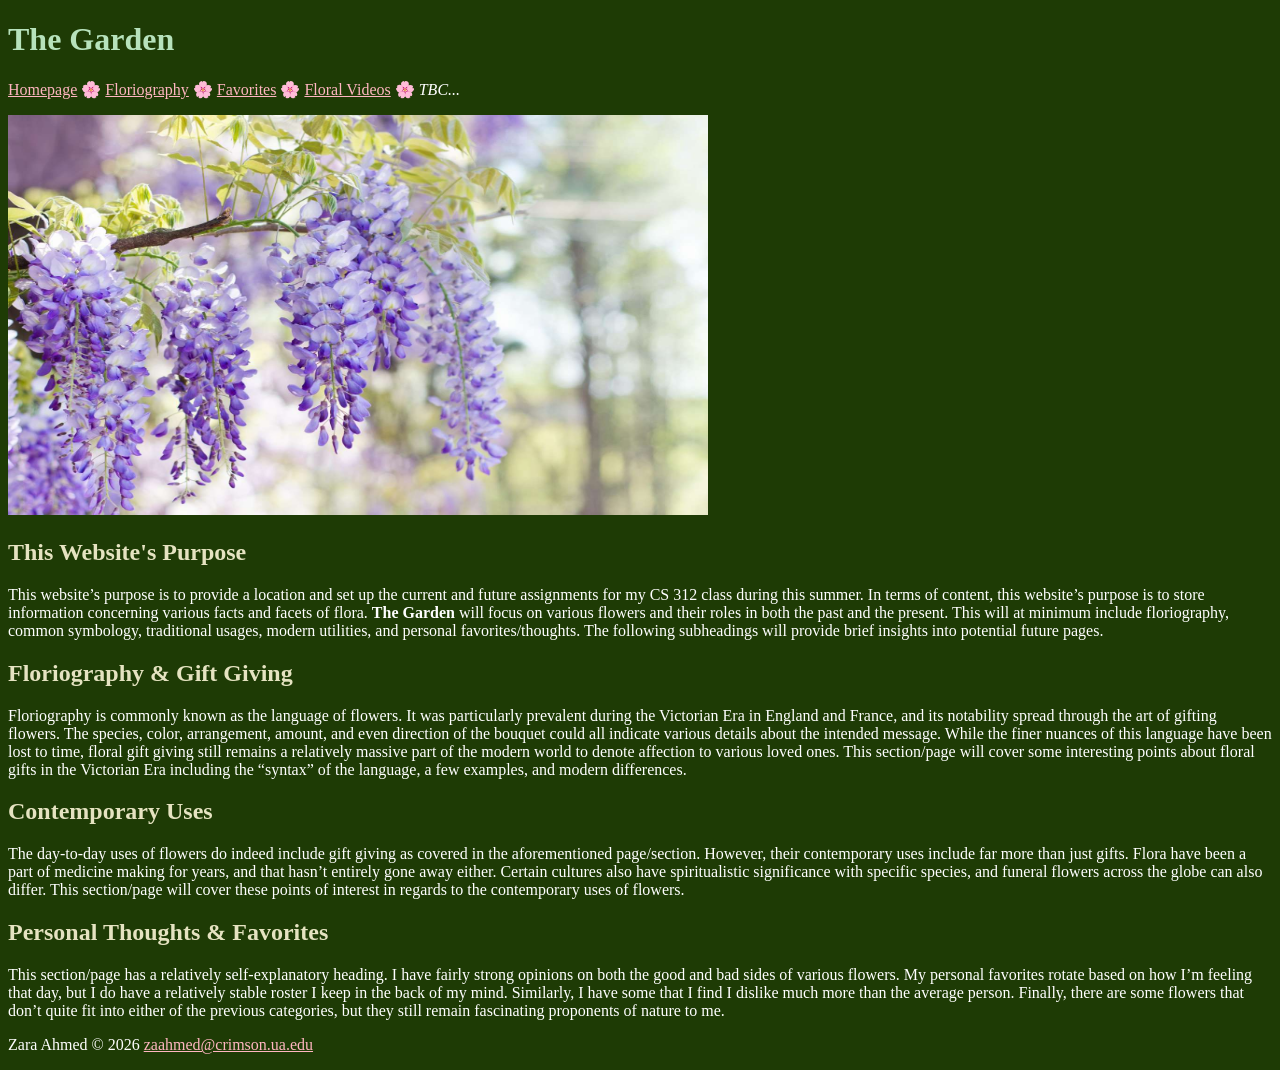
==== index.html @ f342caff "Module 6: CSS Updates" ====
<!DOCTYPE html>
<html lang="en">
<head>
    <meta charset="UTF-8">
    <title>The Garden</title>
    <link href="style.css" rel="stylesheet">
</head>

<body>
    <!-- Zara Ahmed 6/5/2026 Module 2 -->

    <header>
        <h1>The Garden</h1>
    </header> 

    <nav>
        <p>
            <a href="index.html">Homepage</a>
             &#127800; 
            <a href="floriography.html">Floriography</a>
             &#127800;  
            <a href="favorites.html">Favorites</a>
             &#127800; 
            <a href="videos.html">Floral Videos</a>
             &#127800; 
            <i >TBC...</i> 
        </p>
    </nav>

    <main>
        <img src="flower-img1.jpg" alt="Wisteria Flowers" height="400" width="700">
        <h2>This Website's Purpose</h2>
            <p>
                This website’s purpose is to provide a location and set up the current and future assignments for my CS 312 class during this summer. 
                In terms of content, this website’s purpose is to store information concerning various facts and facets of flora. 
                <strong>The Garden</strong> will focus on various flowers and their roles in both the past and the present. 
                This will at minimum include floriography, common symbology, traditional usages, modern utilities, and personal favorites/thoughts. 
                The following subheadings will provide brief insights into potential future pages.
            </p>
    <h2>Floriography & Gift Giving</h2>
            <p>
                Floriography is commonly known as the language of flowers. 
                It was particularly prevalent during the Victorian Era in England and France, and its notability spread through the art of gifting flowers. 
                The species, color, arrangement, amount, and even direction of the bouquet could all indicate various details about the intended message. 
                While the finer nuances of this language have been lost to time, floral gift giving still remains a relatively massive part of the modern world to denote affection to various loved ones. 
                This section/page will cover some interesting points about floral gifts in the Victorian Era including the “syntax” of the language, a few examples, and modern differences.
            </p>
        <h2>Contemporary Uses</h2>
            <p>
                The day-to-day uses of flowers do indeed include gift giving as covered in the aforementioned page/section. 
                However, their contemporary uses include far more than just gifts. 
                Flora have been a part of medicine making for years, and that hasn’t entirely gone away either. 
                Certain cultures also have spiritualistic significance with specific species, and funeral flowers across the globe can also differ. 
                This section/page will cover these points of interest in regards to the contemporary uses of flowers.
            </p>
        <h2>Personal Thoughts & Favorites</h2>
            <p>
                This section/page has a relatively self-explanatory heading. 
                I have fairly strong opinions on both the good and bad sides of various flowers. 
                My personal favorites rotate based on how I’m feeling that day, but I do have a relatively stable roster I keep in the back of my mind. 
                Similarly, I have some that I find I dislike much more than the average person. 
                Finally, there are some flowers that don’t quite fit into either of the previous categories, but they still remain fascinating proponents of nature to me. 

            </p>
    </main>

    <footer>
        <p>
            Zara Ahmed &#169; 2026 
            <a href="mailto:zaahmed@crimson.ua.edu">zaahmed@crimson.ua.edu</a>
        </p>
    </footer>

</body>
</html>
---- style.css ----
/*Zara Ahmed Module 6 Webspace Assignment 6/26/26*/
body{
    background-color:#1e3b05;
    color:aliceblue;
    font-family: Georgia,'Times New Roman', Times, serif;
}
h1{
    color:rgb(183, 226, 188);
}
h2{
    color:rgb(229, 227, 193);
}
p{
    color:white;
}
a{
    color:lightpink;
}
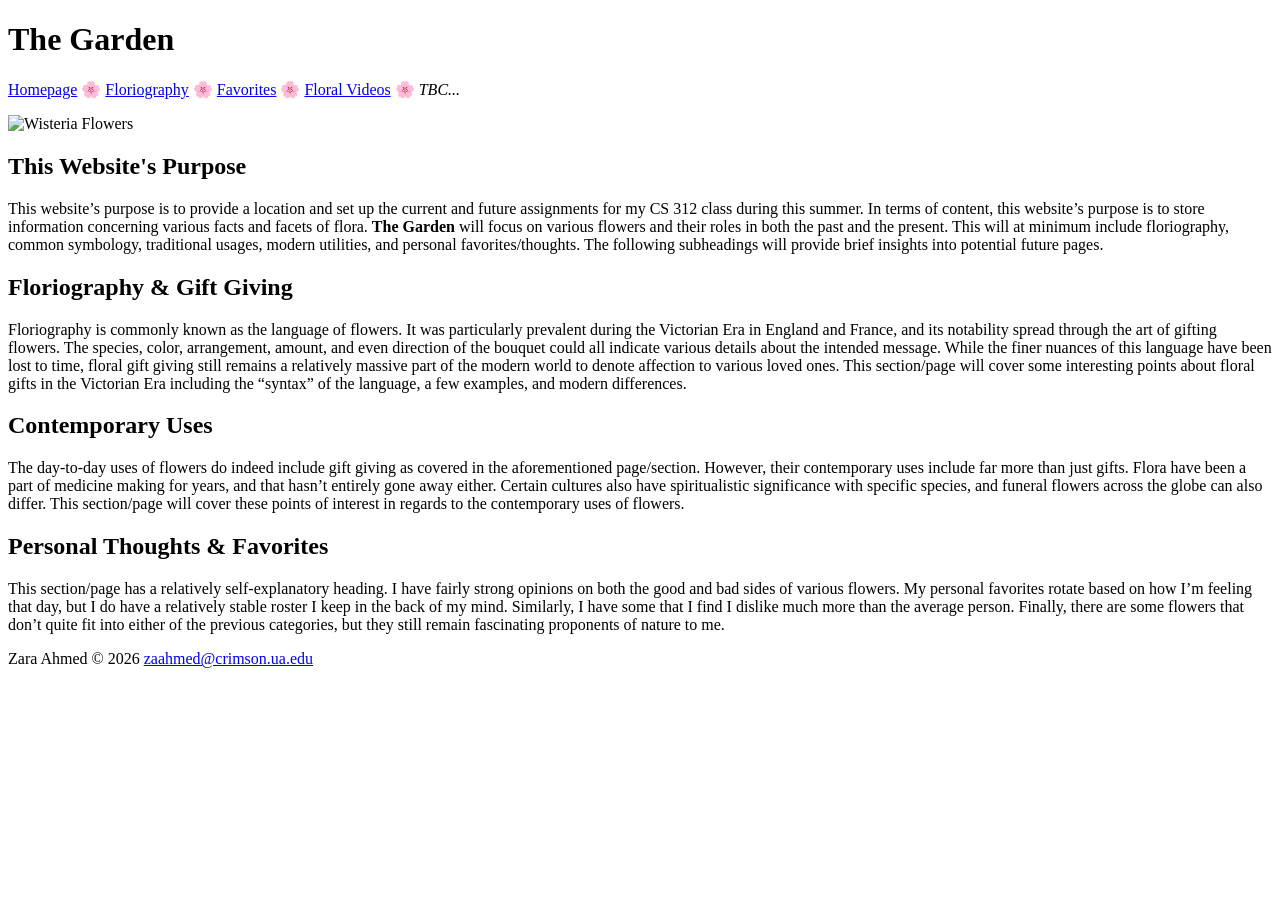
==== commit 3185747b: "Module 7: Box Model & Organization (HTML Files)" ====
--- a/index.html
+++ b/index.html
@@ -3,7 +3,7 @@
 <head>
     <meta charset="UTF-8">
     <title>The Garden</title>
-    <link href="style.css" rel="stylesheet">
+    <link href="styles/style.css" rel="stylesheet">
 </head>
 
 <body>
@@ -28,7 +28,7 @@
     </nav>
 
     <main>
-        <img src="flower-img1.jpg" alt="Wisteria Flowers" height="400" width="700">
+        <img src="images/flower-img1.jpg" alt="Wisteria Flowers" height="400" width="700">
         <h2>This Website's Purpose</h2>
             <p>
                 This website’s purpose is to provide a location and set up the current and future assignments for my CS 312 class during this summer. 
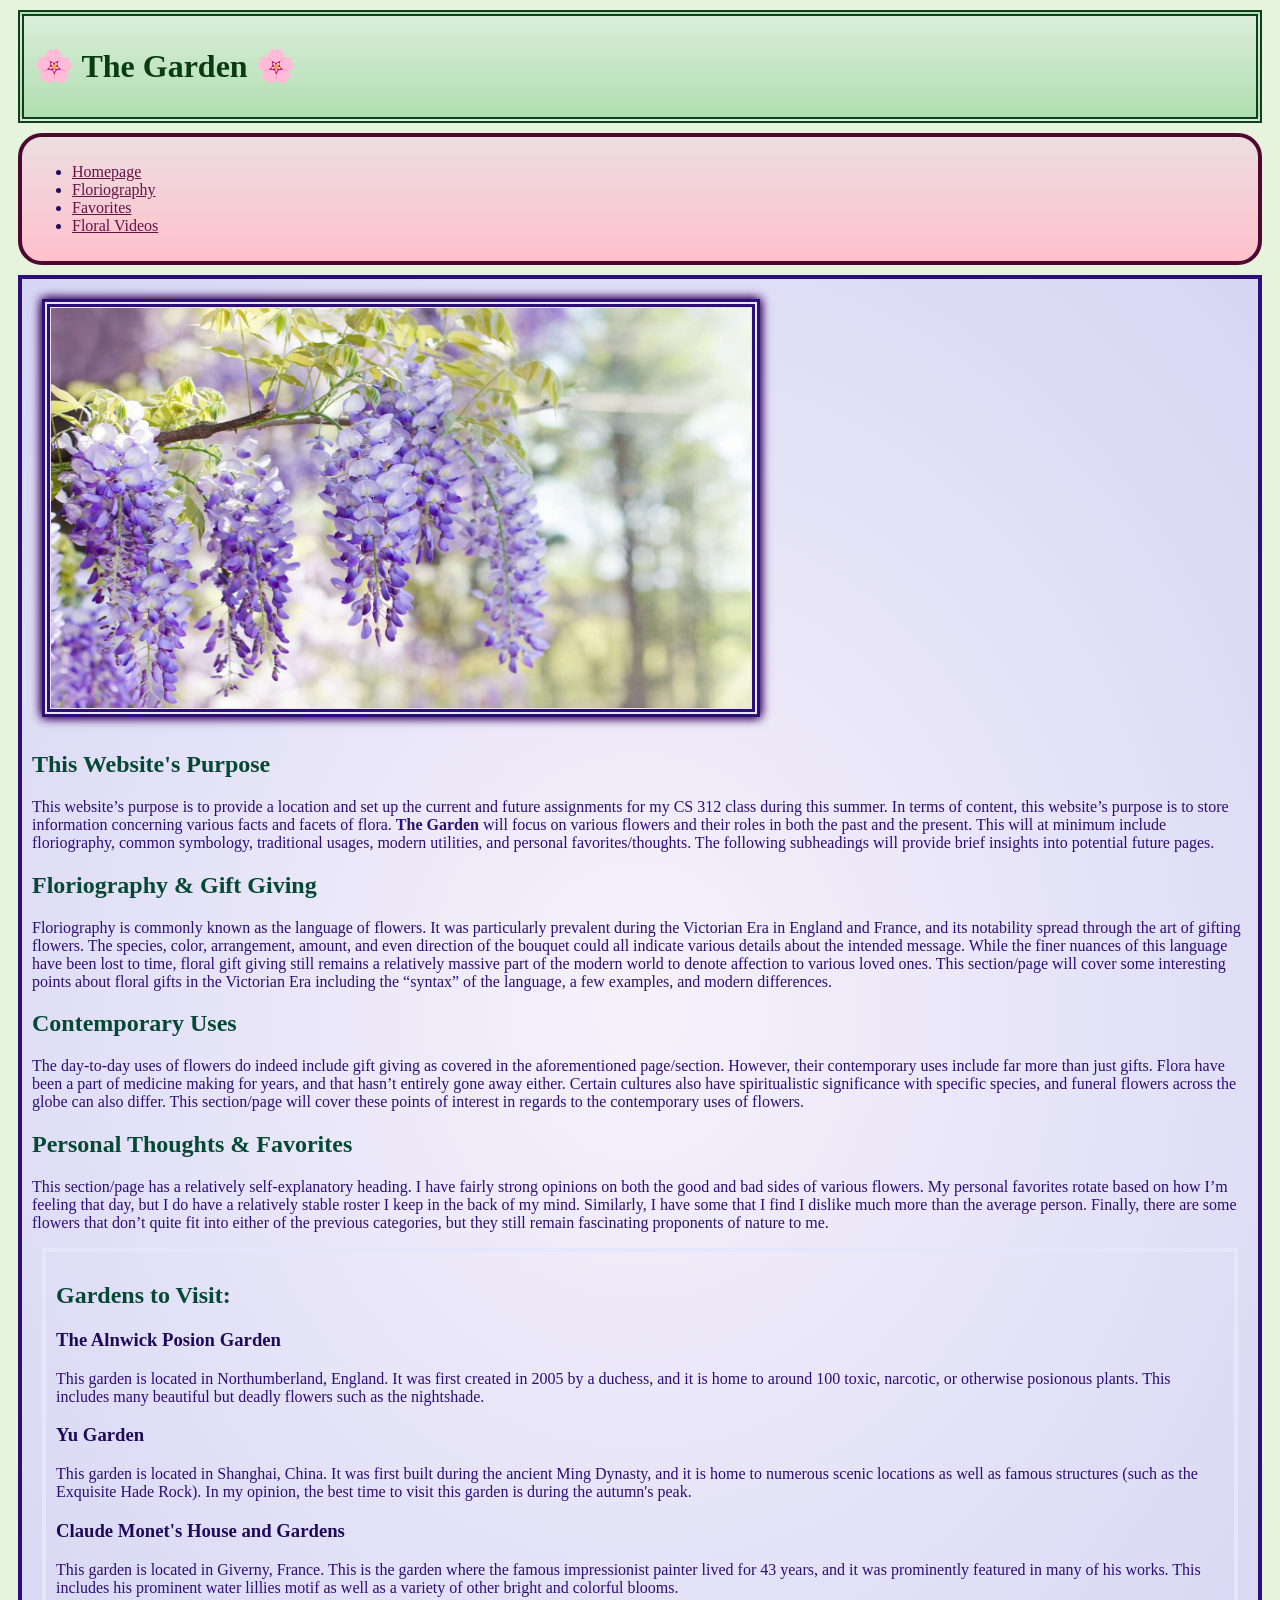
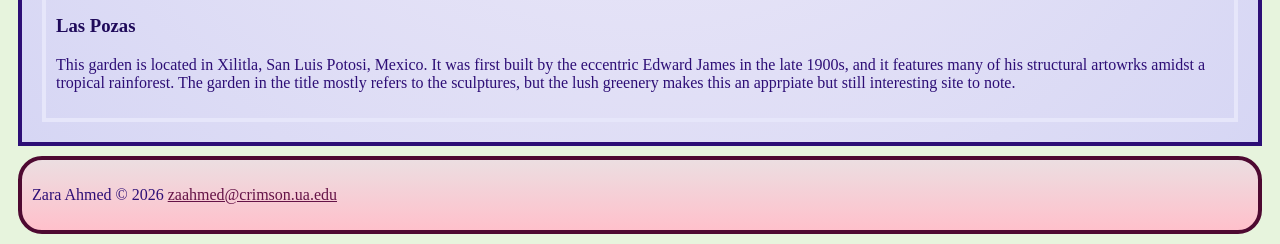
==== commit 5a94ac34: "Module 9: Modern  Layout (HTML Files)" ====
--- a/index.html
+++ b/index.html
@@ -8,68 +8,103 @@
 
 <body>
     <!-- Zara Ahmed 6/5/2026 Module 2 -->
+    <div id="wrapper">
+        <header>
+            <h1>&#127800; The Garden &#127800;</h1>
+        </header> 
 
-    <header>
-        <h1>The Garden</h1>
-    </header> 
+        <nav>
+            <ul>
+                <li><a href="index.html">Homepage</a></li> 
+                <li><a href="floriography.html">Floriography</a></li> 
+                <li><a href="favorites.html">Favorites</a></li>
+                <li><a href="videos.html">Floral Videos</a></li>
+            </ul>
+        </nav>
 
-    <nav>
-        <p>
-            <a href="index.html">Homepage</a>
-             &#127800; 
-            <a href="floriography.html">Floriography</a>
-             &#127800;  
-            <a href="favorites.html">Favorites</a>
-             &#127800; 
-            <a href="videos.html">Floral Videos</a>
-             &#127800; 
-            <i >TBC...</i> 
-        </p>
-    </nav>
+        <main>
+            <img src="images/flower-img1.jpg" alt="Wisteria Flowers" height="400" width="700">
+            <h2>This Website's Purpose</h2>
+                <p>
+                    This website’s purpose is to provide a location and set up the current and future assignments for my CS 312 class during this summer. 
+                    In terms of content, this website’s purpose is to store information concerning various facts and facets of flora. 
+                    <strong>The Garden</strong> will focus on various flowers and their roles in both the past and the present. 
+                    This will at minimum include floriography, common symbology, traditional usages, modern utilities, and personal favorites/thoughts. 
+                    The following subheadings will provide brief insights into potential future pages.
+                </p>
+        <h2>Floriography & Gift Giving</h2>
+                <p>
+                    Floriography is commonly known as the language of flowers. 
+                    It was particularly prevalent during the Victorian Era in England and France, and its notability spread through the art of gifting flowers. 
+                    The species, color, arrangement, amount, and even direction of the bouquet could all indicate various details about the intended message. 
+                    While the finer nuances of this language have been lost to time, floral gift giving still remains a relatively massive part of the modern world to denote affection to various loved ones. 
+                    This section/page will cover some interesting points about floral gifts in the Victorian Era including the “syntax” of the language, a few examples, and modern differences.
+                </p>
+            <h2>Contemporary Uses</h2>
+                <p>
+                    The day-to-day uses of flowers do indeed include gift giving as covered in the aforementioned page/section. 
+                    However, their contemporary uses include far more than just gifts. 
+                    Flora have been a part of medicine making for years, and that hasn’t entirely gone away either. 
+                    Certain cultures also have spiritualistic significance with specific species, and funeral flowers across the globe can also differ. 
+                    This section/page will cover these points of interest in regards to the contemporary uses of flowers.
+                </p>
+            <h2>Personal Thoughts & Favorites</h2>
+                <p>
+                    This section/page has a relatively self-explanatory heading. 
+                    I have fairly strong opinions on both the good and bad sides of various flowers. 
+                    My personal favorites rotate based on how I’m feeling that day, but I do have a relatively stable roster I keep in the back of my mind. 
+                    Similarly, I have some that I find I dislike much more than the average person. 
+                    Finally, there are some flowers that don’t quite fit into either of the previous categories, but they still remain fascinating proponents of nature to me. 
 
-    <main>
-        <img src="images/flower-img1.jpg" alt="Wisteria Flowers" height="400" width="700">
-        <h2>This Website's Purpose</h2>
+                </p>
+
+            <section id="gardens">
+                <h2>Gardens to Visit:</h2>
+                <div class="cards">
+                    <article class="card">
+                        <h3>The Alnwick Posion Garden</h3>
+                        <p>
+                            This garden is located in Northumberland, England. 
+                            It was first created in 2005 by a duchess, and it is home to around 100 toxic, narcotic, or otherwise posionous plants. 
+                            This includes many beautiful but deadly flowers such as the nightshade.
+                        </p>
+                    </article>
+
+                    <article class="card">
+                        <h3>Yu Garden</h3>
+                        <p> This garden is located in Shanghai, China. 
+                            It was first built during the ancient Ming Dynasty, and it is home to numerous scenic locations as well as famous structures (such as the Exquisite Hade Rock).
+                            In my opinion, the best time to visit this garden is during the autumn's peak.
+                        </p>
+                    </article>
+
+                    <article class="card">
+                        <h3>Claude Monet's House and Gardens</h3>
+                        <p>
+                            This garden is located in Giverny, France.
+                            This is the garden where the famous impressionist painter lived for 43 years, and it was prominently featured in many of his works.
+                            This includes his prominent water lillies motif as well as a variety of other bright and colorful blooms.
+                        </p>
+                    </article>
+
+                    <article class="card">
+                        <h3>Las Pozas</h3>
+                        <p>
+                            This garden is located in Xilitla, San Luis Potosi, Mexico.
+                            It was first built by the eccentric Edward James in the late 1900s, and it features many of his structural artowrks amidst a tropical rainforest.
+                            The garden in the title mostly refers to the sculptures, but the lush greenery makes this an apprpiate but still interesting site to note.
+                        </p>
+                    </article>
+                </div>
+            </section>
+        </main>
+
+        <footer>
             <p>
-                This website’s purpose is to provide a location and set up the current and future assignments for my CS 312 class during this summer. 
-                In terms of content, this website’s purpose is to store information concerning various facts and facets of flora. 
-                <strong>The Garden</strong> will focus on various flowers and their roles in both the past and the present. 
-                This will at minimum include floriography, common symbology, traditional usages, modern utilities, and personal favorites/thoughts. 
-                The following subheadings will provide brief insights into potential future pages.
+                Zara Ahmed &#169; 2026 
+                <a href="mailto:zaahmed@crimson.ua.edu">zaahmed@crimson.ua.edu</a>
             </p>
-    <h2>Floriography & Gift Giving</h2>
-            <p>
-                Floriography is commonly known as the language of flowers. 
-                It was particularly prevalent during the Victorian Era in England and France, and its notability spread through the art of gifting flowers. 
-                The species, color, arrangement, amount, and even direction of the bouquet could all indicate various details about the intended message. 
-                While the finer nuances of this language have been lost to time, floral gift giving still remains a relatively massive part of the modern world to denote affection to various loved ones. 
-                This section/page will cover some interesting points about floral gifts in the Victorian Era including the “syntax” of the language, a few examples, and modern differences.
-            </p>
-        <h2>Contemporary Uses</h2>
-            <p>
-                The day-to-day uses of flowers do indeed include gift giving as covered in the aforementioned page/section. 
-                However, their contemporary uses include far more than just gifts. 
-                Flora have been a part of medicine making for years, and that hasn’t entirely gone away either. 
-                Certain cultures also have spiritualistic significance with specific species, and funeral flowers across the globe can also differ. 
-                This section/page will cover these points of interest in regards to the contemporary uses of flowers.
-            </p>
-        <h2>Personal Thoughts & Favorites</h2>
-            <p>
-                This section/page has a relatively self-explanatory heading. 
-                I have fairly strong opinions on both the good and bad sides of various flowers. 
-                My personal favorites rotate based on how I’m feeling that day, but I do have a relatively stable roster I keep in the back of my mind. 
-                Similarly, I have some that I find I dislike much more than the average person. 
-                Finally, there are some flowers that don’t quite fit into either of the previous categories, but they still remain fascinating proponents of nature to me. 
-
-            </p>
-    </main>
-
-    <footer>
-        <p>
-            Zara Ahmed &#169; 2026 
-            <a href="mailto:zaahmed@crimson.ua.edu">zaahmed@crimson.ua.edu</a>
-        </p>
-    </footer>
-
+        </footer>
+    </div>
 </body>
 </html>
--- a/styles/style.css
+++ b/styles/style.css
@@ -0,0 +1,77 @@
+/*Zara Ahmed Module 6 Webspace Assignment 6/26/26*/
+body{
+    background-color:#e7f4dd;
+    color:rgb(31, 10, 90);
+    font-family: Georgia,'Times New Roman', Times, serif;
+}
+h1{
+    color:rgb(9, 60, 15);
+}
+h2{
+    color:rgb(5, 72, 52);
+}
+p{
+    color:rgb(45, 14, 118);
+}
+a{
+    color:rgb(101, 19, 71);
+}
+header{
+    background-color: rgb(193, 235, 193);
+    background: linear-gradient(rgb(218, 237, 218),rgb(176, 223, 176));
+    margin:10px;
+    padding: 10px 10px 10px 10px;
+    border: 6px double rgb(15, 64, 30);
+    max-width: 1800px;
+   /* border-radius: 24px;*/
+
+}
+nav{
+    background-color: rgb(239, 207, 212) ;
+    background: linear-gradient(rgb(236, 222, 225),pink);
+    margin:10px;
+    padding: 10px 10px 10px 10px;
+    border: 4px solid rgb(78, 9, 49);
+    max-width: 1800px;
+    border-radius: 24px;
+
+}
+main{
+    background-color: lavender;
+    background: radial-gradient(rgb(246, 241, 250),rgb(214, 214, 244));
+    margin:10px;
+    padding: 10px 10px 10px 10px;
+    border: 4px solid rgb(45, 14, 118);
+    max-width: 1800px;
+    /* border-radius: 24px; */
+
+}
+footer{
+    background-color: rgb(239, 207, 212);
+    background: linear-gradient(rgb(236, 222, 225),pink);
+    margin:10px;
+    padding: 10px 10px 10px 10px;
+    border: 4px solid rgb(78, 9, 49);
+    max-width: 1800px;
+    border-radius: 24px;
+
+}
+section{
+    margin:10px;
+    padding: 10px 10px 10px 10px;
+    border: 4px solid lavender;
+    max-width: 1800px;
+
+}
+img{
+    background-color: lavender;
+    margin:10px;
+    border: 8px double rgb(45, 14, 118);
+    padding: 1px 1px 1px 1px;
+    max-width: 1800px;
+    box-shadow: rgb(27, 5, 57) 0px 0px 10px, rgb(97, 4, 147) 0px 0px 10px;
+    position:relative;
+    /* border-radius: 24px; */
+    
+
+}
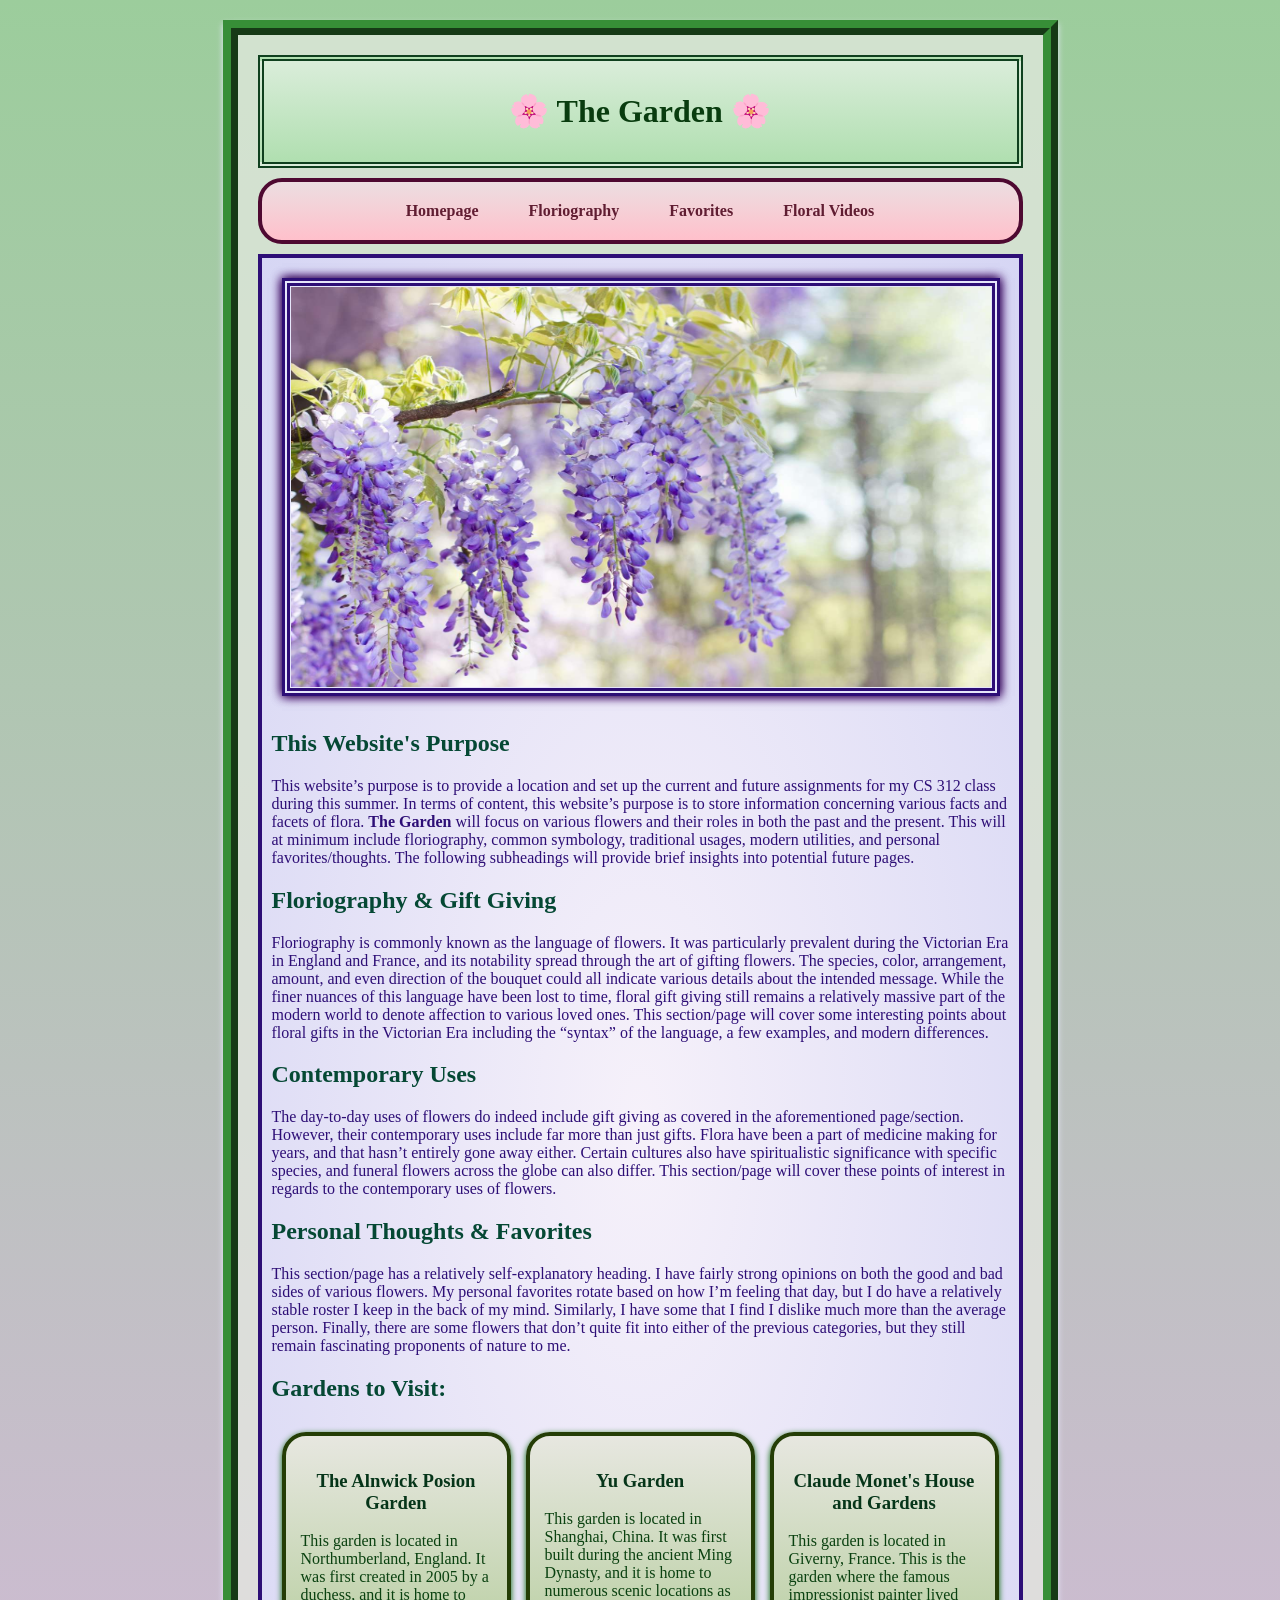
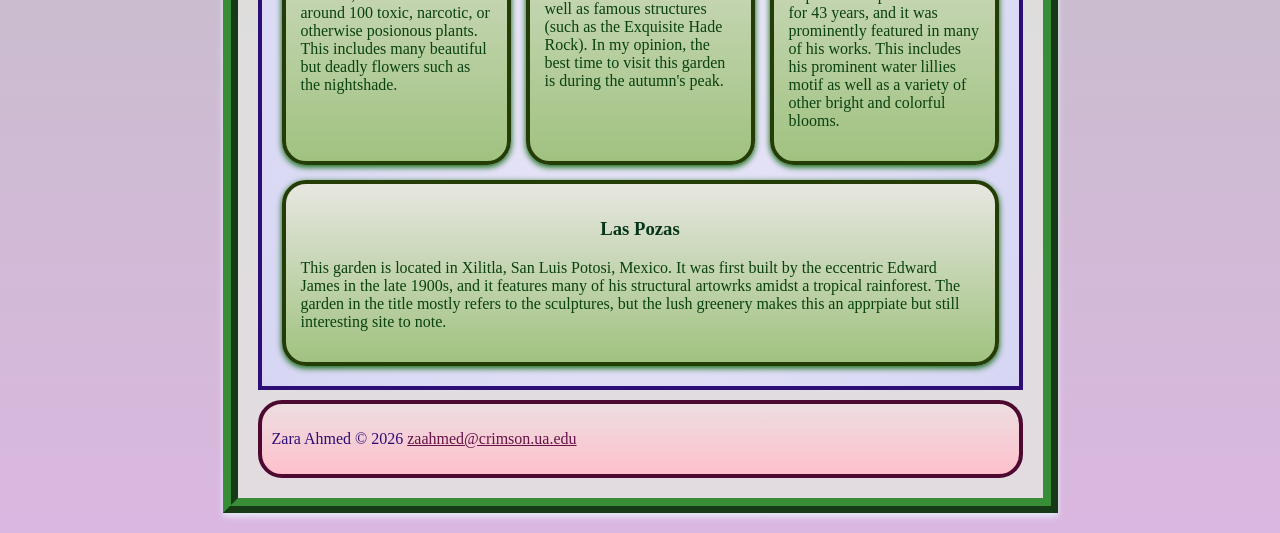
==== commit 3325a8a9: "Module 10: Responsive Design (HTML)" ====
--- a/index.html
+++ b/index.html
@@ -2,6 +2,7 @@
 <html lang="en">
 <head>
     <meta charset="UTF-8">
+    <meta name="viewport" content="width=device-width, initial-scale=1.0">
     <title>The Garden</title>
     <link href="styles/style.css" rel="stylesheet">
 </head>
--- a/styles/style.css
+++ b/styles/style.css
@@ -1,11 +1,12 @@
 /*Zara Ahmed Module 6 Webspace Assignment 6/26/26*/
 body{
-    background-color:#e7f4dd;
+    background: linear-gradient(rgb(156, 205, 156), rgb(218, 183, 224));
     color:rgb(31, 10, 90);
     font-family: Georgia,'Times New Roman', Times, serif;
 }
 h1{
     color:rgb(9, 60, 15);
+    text-align: center;
 }
 h2{
     color:rgb(5, 72, 52);
@@ -56,13 +57,14 @@
     border-radius: 24px;
 
 }
+/*
 section{
     margin:10px;
     padding: 10px 10px 10px 10px;
     border: 4px solid lavender;
     max-width: 1800px;
 
-}
+}*/
 img{
     background-color: lavender;
     margin:10px;
@@ -74,4 +76,60 @@
     /* border-radius: 24px; */
     
 
-}+}
+#wrapper{
+    width:785px;
+    max-width: 1000px;
+    margin: 20px auto;
+    background-color: #e6ebe2b8;
+    border: 15px ridge rgb(55, 142, 55);
+    box-shadow: 0 4px 6px lavender;
+    padding: 10px;
+}
+nav ul{
+    list-style-type: none;
+    margin: 0px;
+    padding: 0px;
+    display: flex;
+    justify-content: center;
+    flex-wrap: wrap;
+}
+nav a{
+    display: block;
+    color: rgb(96, 29, 50);
+    text-decoration: none;
+    font-weight: bold;
+    padding: 10px 25px;
+}
+nav a:hover {
+    background-color: #f3edf0cf;
+    color: #bb2f6a;
+}
+nav a:focus{
+    background-color: #eedbe5;
+    color: #bb2f6a;
+}
+.cards{
+    display: flex;
+    gap: 15px;
+    margin-top: 10px;
+    flex-wrap: wrap;
+    padding: 10px 10px;
+}
+.card{
+    color: rgb(6, 53, 25);
+    background: linear-gradient(rgb(231, 231, 224), rgb(160, 194, 128));
+    padding: 15px;
+    border: 4px solid rgb(36, 61, 6);
+    border-radius: 24px;
+    box-shadow: 0 2px 6px darkgreen;
+    flex: 1;
+    min-width: 150px;
+    max-width: 785px;
+}
+.card h3{
+    text-align: center;
+}
+.card p{
+    color: #0a4110;
+}
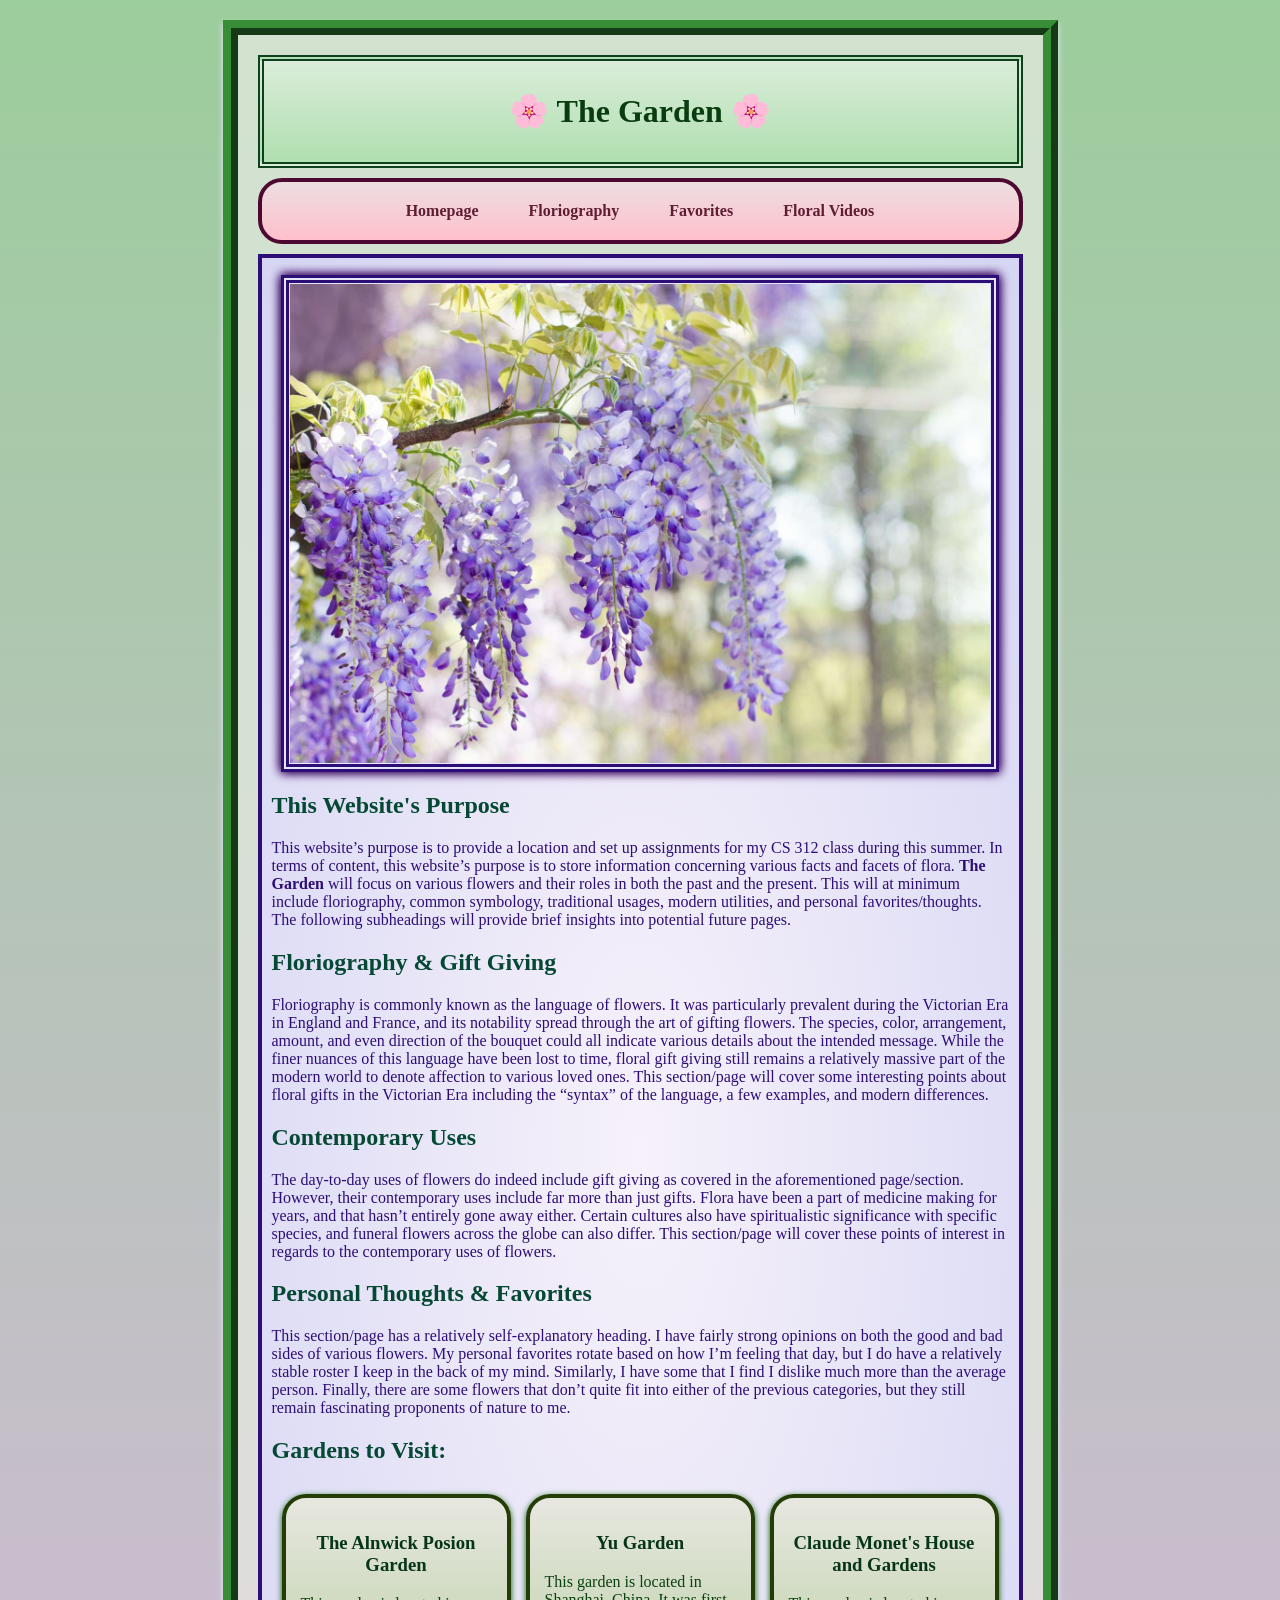
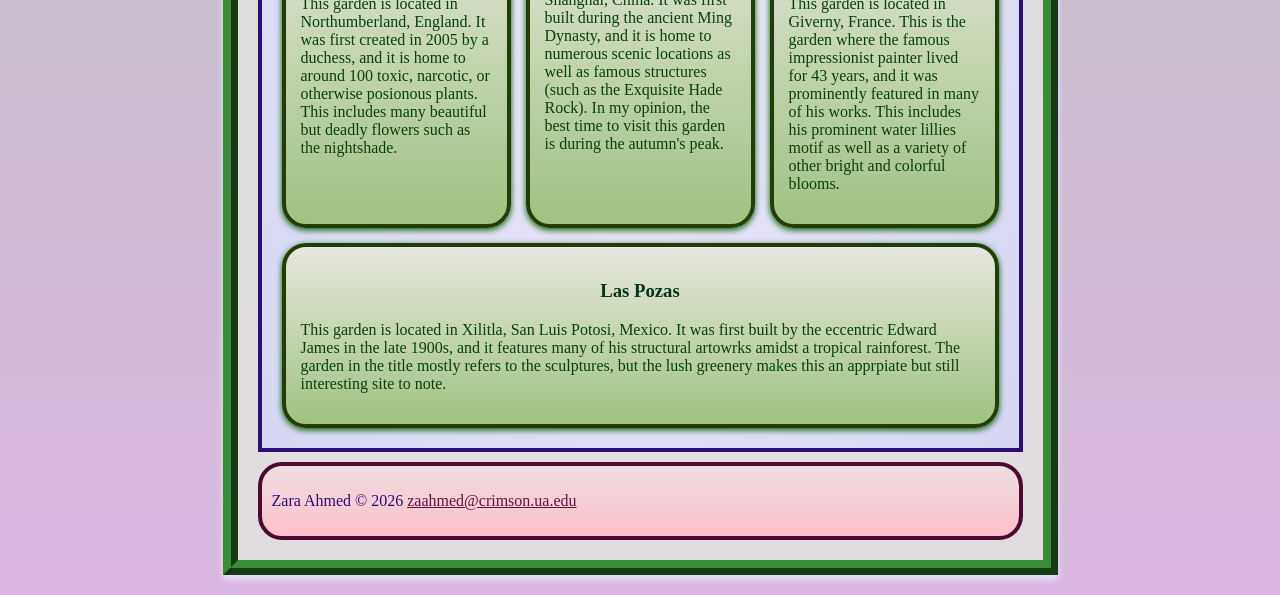
==== commit 08ccf316: "Final Project Rough Draft (HTML)" ====
--- a/index.html
+++ b/index.html
@@ -27,7 +27,7 @@
             <img src="images/flower-img1.jpg" alt="Wisteria Flowers" height="400" width="700">
             <h2>This Website's Purpose</h2>
                 <p>
-                    This website’s purpose is to provide a location and set up the current and future assignments for my CS 312 class during this summer. 
+                    This website’s purpose is to provide a location and set up assignments for my CS 312 class during this summer. 
                     In terms of content, this website’s purpose is to store information concerning various facts and facets of flora. 
                     <strong>The Garden</strong> will focus on various flowers and their roles in both the past and the present. 
                     This will at minimum include floriography, common symbology, traditional usages, modern utilities, and personal favorites/thoughts. 
--- a/styles/style.css
+++ b/styles/style.css
@@ -67,24 +67,29 @@
 }*/
 img{
     background-color: lavender;
-    margin:10px;
     border: 8px double rgb(45, 14, 118);
     padding: 1px 1px 1px 1px;
-    max-width: 1800px;
+    max-width: 95%;
     box-shadow: rgb(27, 5, 57) 0px 0px 10px, rgb(97, 4, 147) 0px 0px 10px;
     position:relative;
+    height: auto;
+    display: block;
+    margin: 7px auto;
+    justify-content: center;
     /* border-radius: 24px; */
     
 
 }
 #wrapper{
-    width:785px;
-    max-width: 1000px;
+    width: 90%;
+    max-width: 785px;
     margin: 20px auto;
     background-color: #e6ebe2b8;
     border: 15px ridge rgb(55, 142, 55);
     box-shadow: 0 4px 6px lavender;
     padding: 10px;
+    display: block;
+    justify-content: center;
 }
 nav ul{
     list-style-type: none;
@@ -133,3 +138,98 @@
 .card p{
     color: #0a4110;
 }
+
+/* Module 10 Responsive Styles */
+/*Image CSS edits remained in the previously defined selector above*/
+@media only screen and (max-width: 900px) {
+    #wrapper {
+        width: 90%;
+        max-width: 90%;
+        margin: 10px auto;
+    }
+    main {
+        width: auto;
+    }
+    nav a {
+        padding: 7px 15px;
+        font-size: 95%;
+        border-right: 1px solid rgba(95, 0, 56, 0.711);
+        border-left: 1px solid rgba(114, 2, 67, 0.716);
+    }
+    .cards {
+        flex-direction: column;
+    }
+    footer {
+        text-align: center;
+    }
+}
+@media only screen and (max-width: 600px) {
+    #wrapper{
+        width: 100%;
+        max-width: 100%;
+        margin: 0 0 0 0;
+        border-radius: 0;
+        padding: 0px;
+        box-shadow: none;
+        box-sizing: border-box;
+    }
+    header{
+        padding: 0;
+        margin: 0;
+        font-size: 80%;
+    }
+    nav {
+        padding: 0;
+        margin: 0 0 0 0;
+        background: none;
+        border: none;
+        border-right: 0px;
+        border-left: 0px;
+    }
+    nav ul{
+        border-top: 3px solid rgb(78, 9, 49);
+        border-bottom: 3px solid rgb(78, 9, 49);
+        border-right: 0px;
+        border-left: 0px;
+        flex-direction: column;
+    }
+    nav ul li{
+        background: linear-gradient(rgb(244, 235, 244), rgb(238, 187, 195));
+        border: 0.5px solid rgba(78, 9, 49, 0.608);
+        border-right: 0px;
+        border-left: 0px;
+    }
+    nav a{
+        text-align: center;
+        padding: 7px 20px;
+        border-right: 0px;
+        border-left: 0px;
+    }
+    main{
+        border-right: 0px;
+        border-left: 0px;
+        margin: 0px;
+        padding: 7px;
+    }
+    .card{
+        min-width: 0;
+    }
+    body{
+        max-width: 100%;
+        padding: 0;
+        margin: 0;
+    }
+    footer{
+        margin: 0;
+        padding: 0px;
+        border-right: 0px;
+        border-left: 0px;
+        border-radius: 0px;
+        text-align: center;
+    }
+}
+iframe {
+    max-width: 100%;
+    height: auto;
+    aspect-ratio: 16/9;
+}
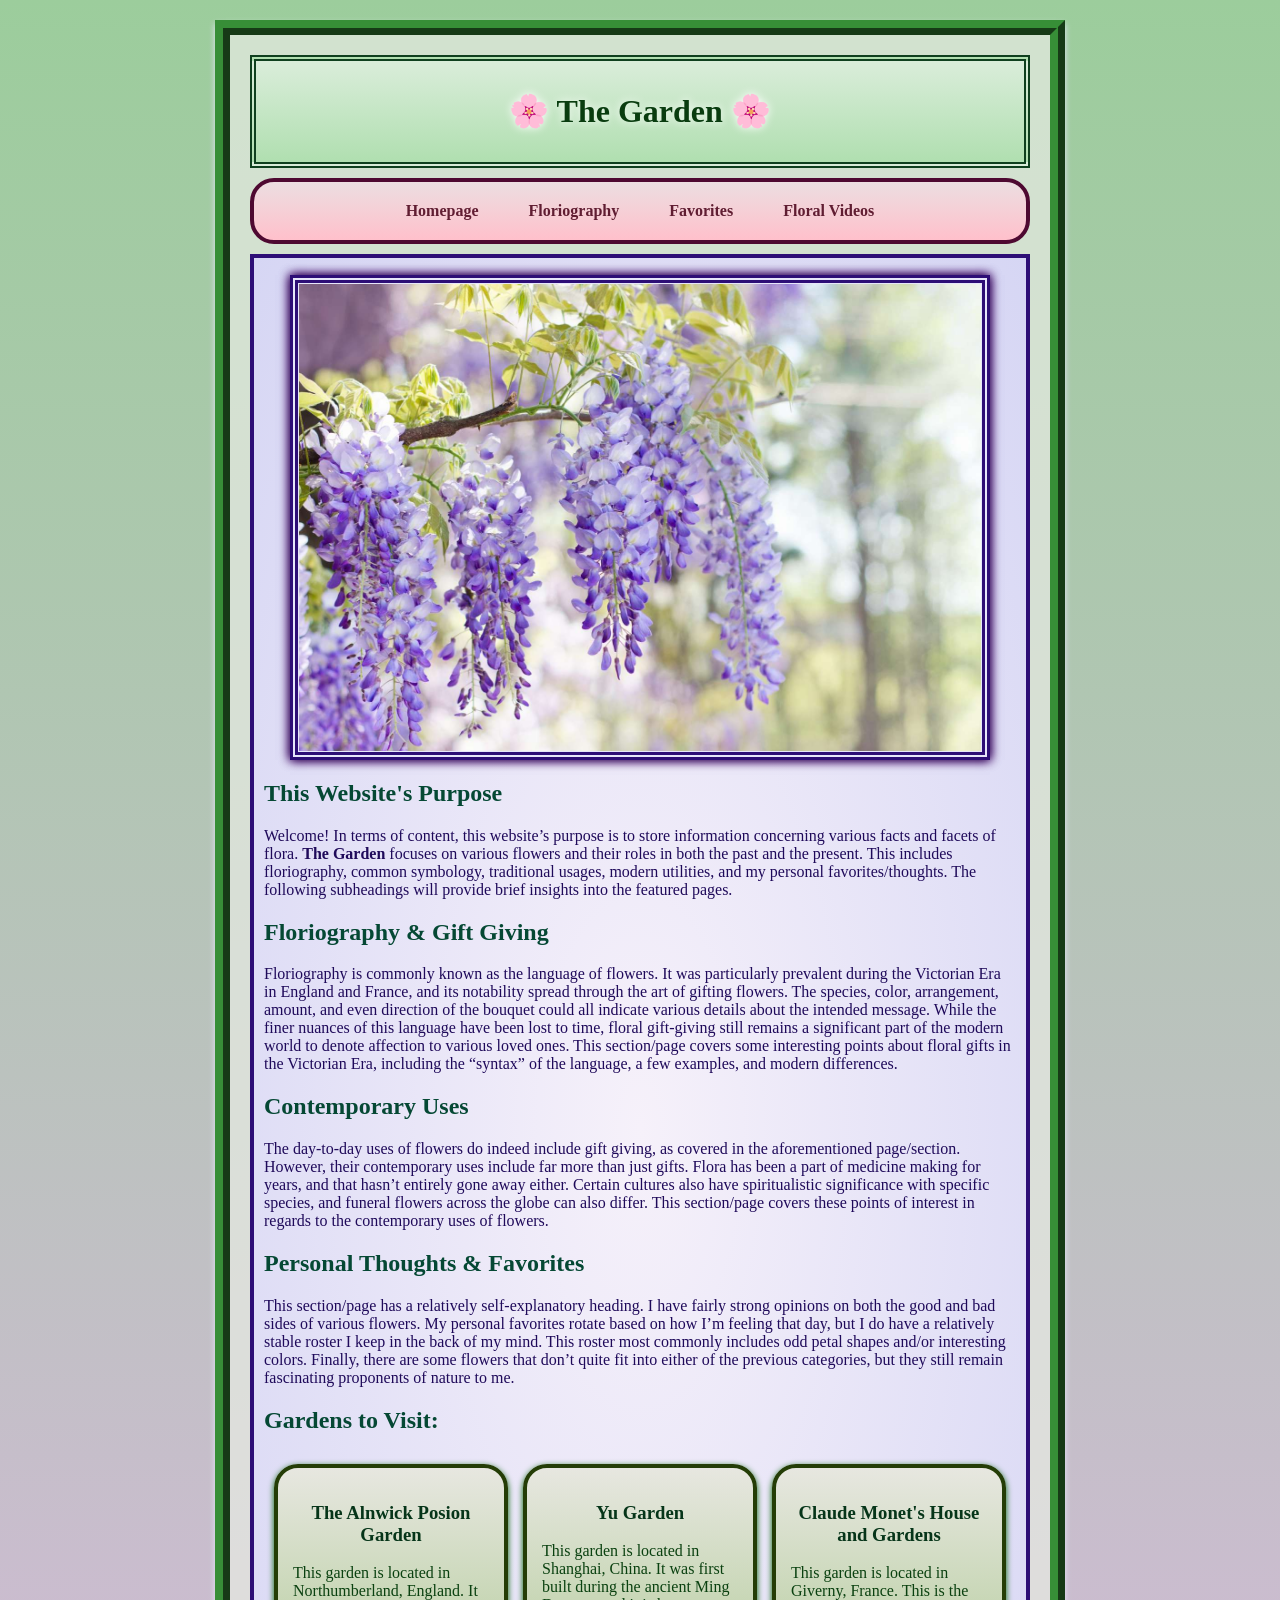
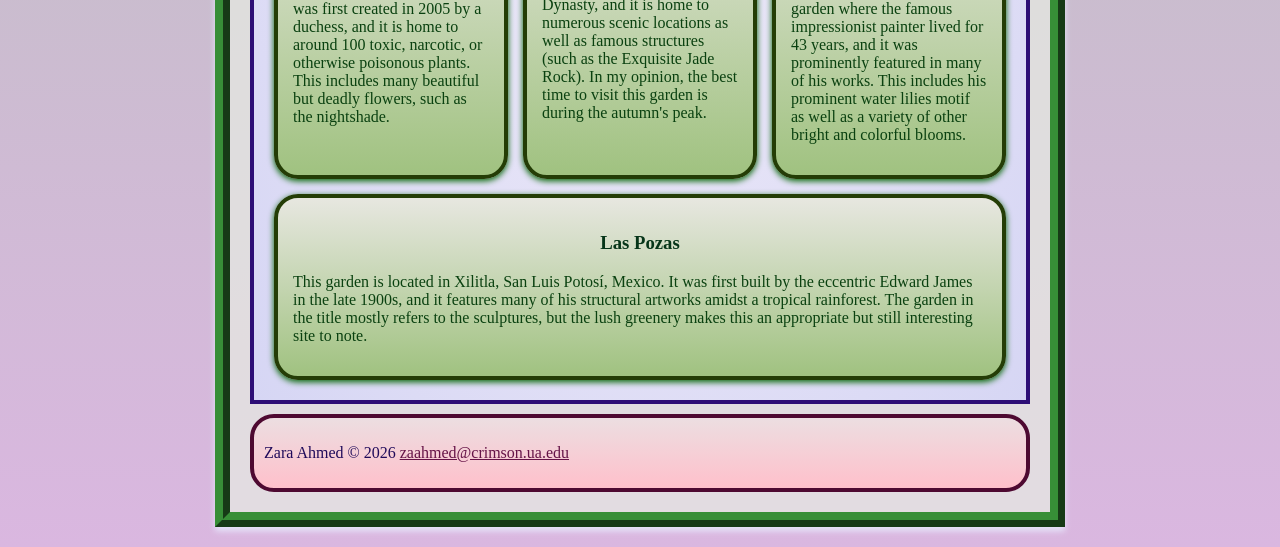
==== commit 59850a78: "Final Project (HTML)" ====
--- a/index.html
+++ b/index.html
@@ -26,37 +26,36 @@
         <main>
             <img src="images/flower-img1.jpg" alt="Wisteria Flowers" height="400" width="700">
             <h2>This Website's Purpose</h2>
-                <p>
-                    This website’s purpose is to provide a location and set up assignments for my CS 312 class during this summer. 
+                <p>                    
+                    Welcome!
                     In terms of content, this website’s purpose is to store information concerning various facts and facets of flora. 
-                    <strong>The Garden</strong> will focus on various flowers and their roles in both the past and the present. 
-                    This will at minimum include floriography, common symbology, traditional usages, modern utilities, and personal favorites/thoughts. 
-                    The following subheadings will provide brief insights into potential future pages.
+                    <strong>The Garden</strong> focuses on various flowers and their roles in both the past and the present. 
+                    This includes floriography, common symbology, traditional usages, modern utilities, and my personal favorites/thoughts. 
+                    The following subheadings will provide brief insights into the featured pages.
                 </p>
         <h2>Floriography & Gift Giving</h2>
                 <p>
                     Floriography is commonly known as the language of flowers. 
                     It was particularly prevalent during the Victorian Era in England and France, and its notability spread through the art of gifting flowers. 
                     The species, color, arrangement, amount, and even direction of the bouquet could all indicate various details about the intended message. 
-                    While the finer nuances of this language have been lost to time, floral gift giving still remains a relatively massive part of the modern world to denote affection to various loved ones. 
-                    This section/page will cover some interesting points about floral gifts in the Victorian Era including the “syntax” of the language, a few examples, and modern differences.
+                    While the finer nuances of this language have been lost to time, floral gift-giving still remains a significant part of the modern world to denote affection to various loved ones. 
+                    This section/page covers some interesting points about floral gifts in the Victorian Era, including the “syntax” of the language, a few examples, and modern differences.
                 </p>
             <h2>Contemporary Uses</h2>
                 <p>
-                    The day-to-day uses of flowers do indeed include gift giving as covered in the aforementioned page/section. 
+                    The day-to-day uses of flowers do indeed include gift giving, as covered in the aforementioned page/section. 
                     However, their contemporary uses include far more than just gifts. 
-                    Flora have been a part of medicine making for years, and that hasn’t entirely gone away either. 
+                    Flora has been a part of medicine making for years, and that hasn’t entirely gone away either. 
                     Certain cultures also have spiritualistic significance with specific species, and funeral flowers across the globe can also differ. 
-                    This section/page will cover these points of interest in regards to the contemporary uses of flowers.
+                    This section/page covers these points of interest in regards to the contemporary uses of flowers.
                 </p>
             <h2>Personal Thoughts & Favorites</h2>
                 <p>
                     This section/page has a relatively self-explanatory heading. 
                     I have fairly strong opinions on both the good and bad sides of various flowers. 
                     My personal favorites rotate based on how I’m feeling that day, but I do have a relatively stable roster I keep in the back of my mind. 
-                    Similarly, I have some that I find I dislike much more than the average person. 
+                    This roster most commonly includes odd petal shapes and/or interesting colors.
                     Finally, there are some flowers that don’t quite fit into either of the previous categories, but they still remain fascinating proponents of nature to me. 
-
                 </p>
 
             <section id="gardens">
@@ -66,15 +65,15 @@
                         <h3>The Alnwick Posion Garden</h3>
                         <p>
                             This garden is located in Northumberland, England. 
-                            It was first created in 2005 by a duchess, and it is home to around 100 toxic, narcotic, or otherwise posionous plants. 
-                            This includes many beautiful but deadly flowers such as the nightshade.
+                            It was first created in 2005 by a duchess, and it is home to around 100 toxic, narcotic, or otherwise poisonous plants. 
+                            This includes many beautiful but deadly flowers, such as the nightshade.
                         </p>
                     </article>
 
                     <article class="card">
                         <h3>Yu Garden</h3>
                         <p> This garden is located in Shanghai, China. 
-                            It was first built during the ancient Ming Dynasty, and it is home to numerous scenic locations as well as famous structures (such as the Exquisite Hade Rock).
+                            It was first built during the ancient Ming Dynasty, and it is home to numerous scenic locations as well as famous structures (such as the Exquisite Jade Rock).
                             In my opinion, the best time to visit this garden is during the autumn's peak.
                         </p>
                     </article>
@@ -84,16 +83,16 @@
                         <p>
                             This garden is located in Giverny, France.
                             This is the garden where the famous impressionist painter lived for 43 years, and it was prominently featured in many of his works.
-                            This includes his prominent water lillies motif as well as a variety of other bright and colorful blooms.
+                            This includes his prominent water lilies motif as well as a variety of other bright and colorful blooms.
                         </p>
                     </article>
 
                     <article class="card">
                         <h3>Las Pozas</h3>
                         <p>
-                            This garden is located in Xilitla, San Luis Potosi, Mexico.
-                            It was first built by the eccentric Edward James in the late 1900s, and it features many of his structural artowrks amidst a tropical rainforest.
-                            The garden in the title mostly refers to the sculptures, but the lush greenery makes this an apprpiate but still interesting site to note.
+                            This garden is located in Xilitla, San Luis Potosí, Mexico.
+                            It was first built by the eccentric Edward James in the late 1900s, and it features many of his structural artworks amidst a tropical rainforest.
+                            The garden in the title mostly refers to the sculptures, but the lush greenery makes this an appropriate but still interesting site to note.
                         </p>
                     </article>
                 </div>
--- a/styles/style.css
+++ b/styles/style.css
@@ -1,33 +1,35 @@
 /*Zara Ahmed Module 6 Webspace Assignment 6/26/26*/
-body{
+body {
     background: linear-gradient(rgb(156, 205, 156), rgb(218, 183, 224));
     color:rgb(31, 10, 90);
     font-family: Georgia,'Times New Roman', Times, serif;
 }
-h1{
+h1 {
     color:rgb(9, 60, 15);
     text-align: center;
-}
-h2{
+    text-shadow: 0 0 10px white;
+}
+h2 {
     color:rgb(5, 72, 52);
 }
-p{
-    color:rgb(45, 14, 118);
-}
-a{
+p {
+    color:rgb(31, 10, 90);
+}
+a {
     color:rgb(101, 19, 71);
 }
-header{
+header {
     background-color: rgb(193, 235, 193);
     background: linear-gradient(rgb(218, 237, 218),rgb(176, 223, 176));
     margin:10px;
     padding: 10px 10px 10px 10px;
     border: 6px double rgb(15, 64, 30);
     max-width: 1800px;
+    box-sizing: border-box;
    /* border-radius: 24px;*/
 
 }
-nav{
+nav {
     background-color: rgb(239, 207, 212) ;
     background: linear-gradient(rgb(236, 222, 225),pink);
     margin:10px;
@@ -35,19 +37,21 @@
     border: 4px solid rgb(78, 9, 49);
     max-width: 1800px;
     border-radius: 24px;
-
-}
-main{
+    box-sizing: border-box;
+
+}
+main {
     background-color: lavender;
     background: radial-gradient(rgb(246, 241, 250),rgb(214, 214, 244));
     margin:10px;
     padding: 10px 10px 10px 10px;
     border: 4px solid rgb(45, 14, 118);
     max-width: 1800px;
+    box-sizing: border-box;
     /* border-radius: 24px; */
 
 }
-footer{
+footer {
     background-color: rgb(239, 207, 212);
     background: linear-gradient(rgb(236, 222, 225),pink);
     margin:10px;
@@ -55,6 +59,7 @@
     border: 4px solid rgb(78, 9, 49);
     max-width: 1800px;
     border-radius: 24px;
+    box-sizing:border-box;
 
 }
 /*
@@ -65,24 +70,25 @@
     max-width: 1800px;
 
 }*/
-img{
+img {
     background-color: lavender;
     border: 8px double rgb(45, 14, 118);
     padding: 1px 1px 1px 1px;
-    max-width: 95%;
+    max-width: 100%;
     box-shadow: rgb(27, 5, 57) 0px 0px 10px, rgb(97, 4, 147) 0px 0px 10px;
     position:relative;
     height: auto;
     display: block;
     margin: 7px auto;
     justify-content: center;
+    box-sizing: border-box;
     /* border-radius: 24px; */
     
 
 }
-#wrapper{
-    width: 90%;
-    max-width: 785px;
+#wrapper {
+    width: 100%;
+    max-width: 850px;
     margin: 20px auto;
     background-color: #e6ebe2b8;
     border: 15px ridge rgb(55, 142, 55);
@@ -90,8 +96,9 @@
     padding: 10px;
     display: block;
     justify-content: center;
-}
-nav ul{
+    box-sizing: border-box;
+}
+nav ul {
     list-style-type: none;
     margin: 0px;
     padding: 0px;
@@ -99,7 +106,7 @@
     justify-content: center;
     flex-wrap: wrap;
 }
-nav a{
+nav a {
     display: block;
     color: rgb(96, 29, 50);
     text-decoration: none;
@@ -110,18 +117,22 @@
     background-color: #f3edf0cf;
     color: #bb2f6a;
 }
-nav a:focus{
+nav a:focus {
     background-color: #eedbe5;
     color: #bb2f6a;
 }
-.cards{
+main a{
+    color:#671638;
+    text-shadow:0 0px 4px #f89bba;
+}
+.cards {
     display: flex;
     gap: 15px;
     margin-top: 10px;
     flex-wrap: wrap;
     padding: 10px 10px;
 }
-.card{
+.card {
     color: rgb(6, 53, 25);
     background: linear-gradient(rgb(231, 231, 224), rgb(160, 194, 128));
     padding: 15px;
@@ -129,29 +140,40 @@
     border-radius: 24px;
     box-shadow: 0 2px 6px darkgreen;
     flex: 1;
-    min-width: 150px;
+    min-width: 200px;
     max-width: 785px;
-}
-.card h3{
+    box-sizing: border-box;
+}
+.card h3 {
     text-align: center;
 }
-.card p{
+.card p {
     color: #0a4110;
 }
+iframe {
+    max-width: 100%;
+    height: auto;
+    aspect-ratio: 16/9;
+    box-sizing: border-box;
+}
 
 /* Module 10 Responsive Styles */
-/*Image CSS edits remained in the previously defined selector above*/
+/*Image CSS edits remained in the previously defined selector above along with the iframe selector addition*/
 @media only screen and (max-width: 900px) {
     #wrapper {
         width: 90%;
         max-width: 90%;
         margin: 10px auto;
+        box-sizing: border-box;
     }
     main {
         width: auto;
     }
+    nav {
+        font-size: 80%;
+    }
     nav a {
-        padding: 7px 15px;
+        padding: 7px 10px;
         font-size: 95%;
         border-right: 1px solid rgba(95, 0, 56, 0.711);
         border-left: 1px solid rgba(114, 2, 67, 0.716);
@@ -164,7 +186,7 @@
     }
 }
 @media only screen and (max-width: 600px) {
-    #wrapper{
+    #wrapper {
         width: 100%;
         max-width: 100%;
         margin: 0 0 0 0;
@@ -173,7 +195,7 @@
         box-shadow: none;
         box-sizing: border-box;
     }
-    header{
+    header {
         padding: 0;
         margin: 0;
         font-size: 80%;
@@ -186,40 +208,40 @@
         border-right: 0px;
         border-left: 0px;
     }
-    nav ul{
+    nav ul {
         border-top: 3px solid rgb(78, 9, 49);
         border-bottom: 3px solid rgb(78, 9, 49);
         border-right: 0px;
         border-left: 0px;
         flex-direction: column;
     }
-    nav ul li{
+    nav ul li {
         background: linear-gradient(rgb(244, 235, 244), rgb(238, 187, 195));
         border: 0.5px solid rgba(78, 9, 49, 0.608);
         border-right: 0px;
         border-left: 0px;
     }
-    nav a{
+    nav a {
         text-align: center;
         padding: 7px 20px;
         border-right: 0px;
         border-left: 0px;
     }
-    main{
+    main {
         border-right: 0px;
         border-left: 0px;
         margin: 0px;
         padding: 7px;
     }
-    .card{
+    .card {
         min-width: 0;
     }
-    body{
+    body {
         max-width: 100%;
         padding: 0;
         margin: 0;
     }
-    footer{
+    footer {
         margin: 0;
         padding: 0px;
         border-right: 0px;
@@ -228,8 +250,4 @@
         text-align: center;
     }
 }
-iframe {
-    max-width: 100%;
-    height: auto;
-    aspect-ratio: 16/9;
-}
+
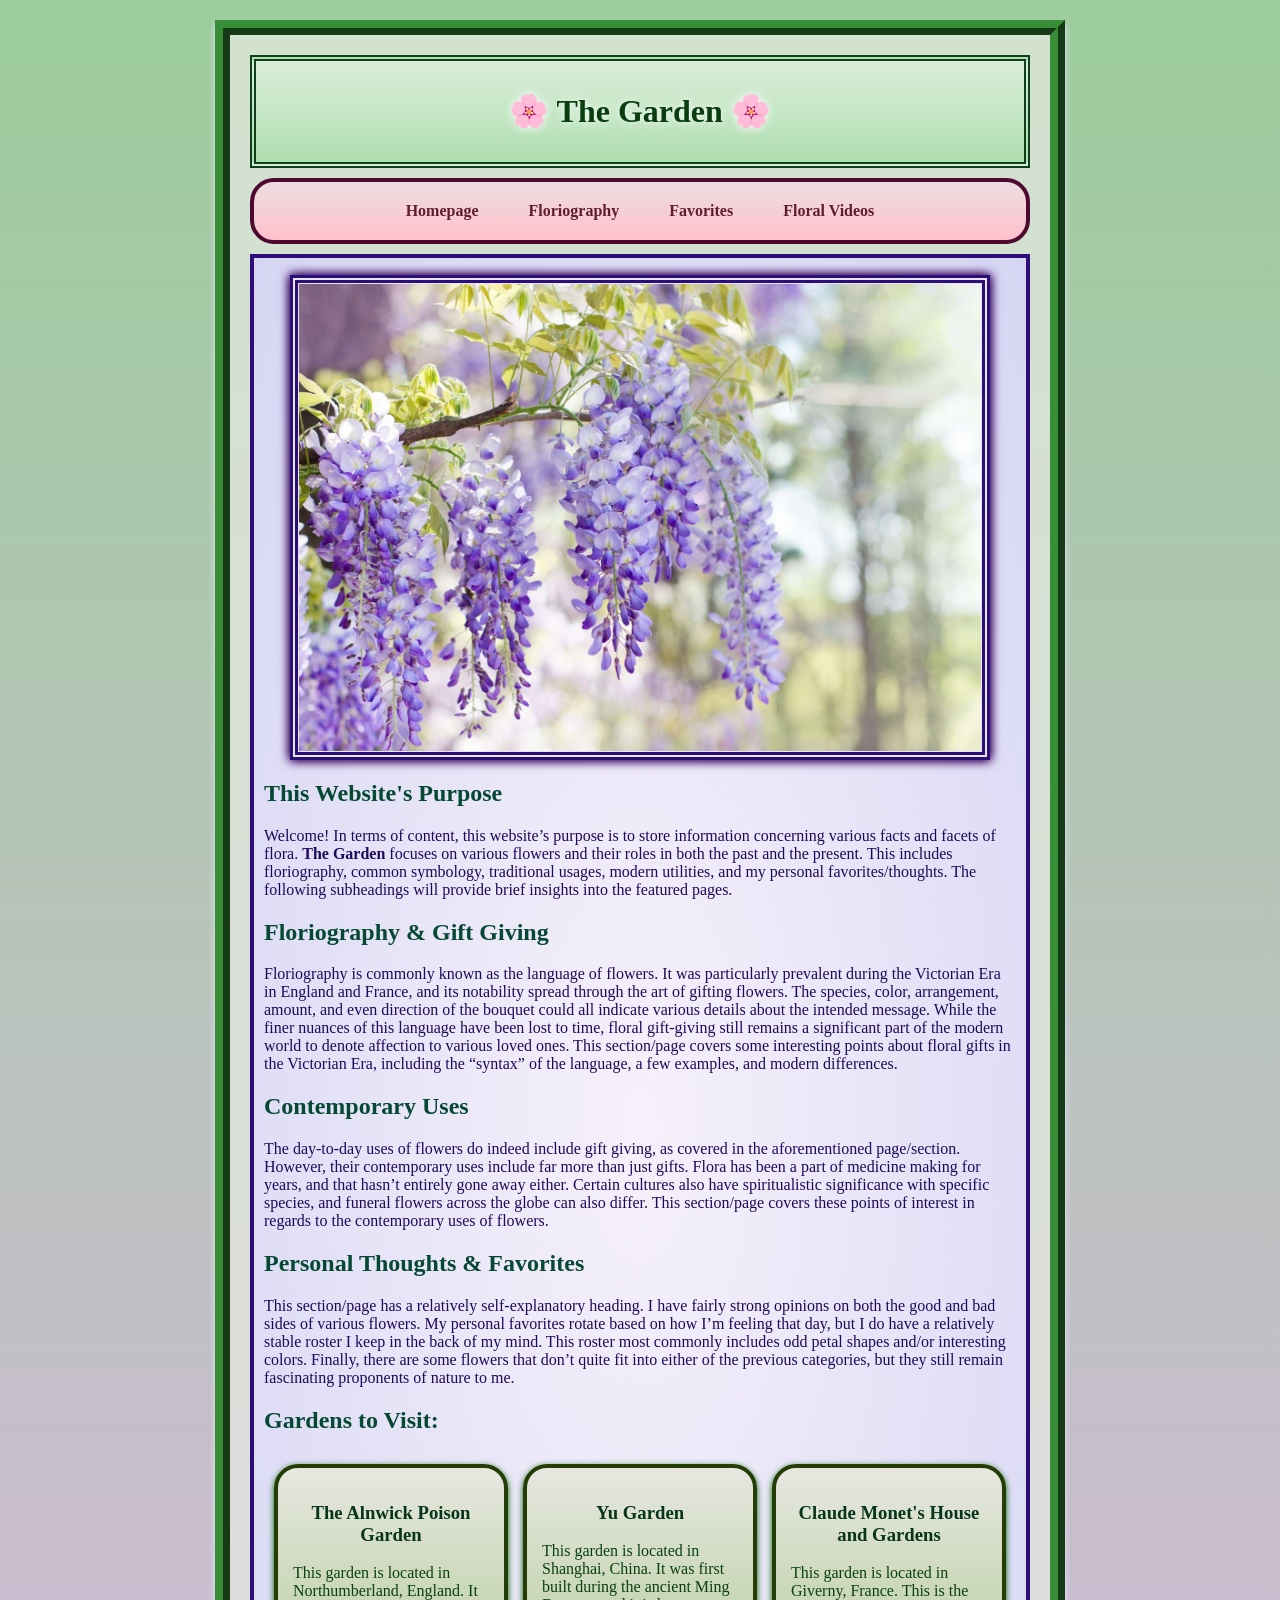
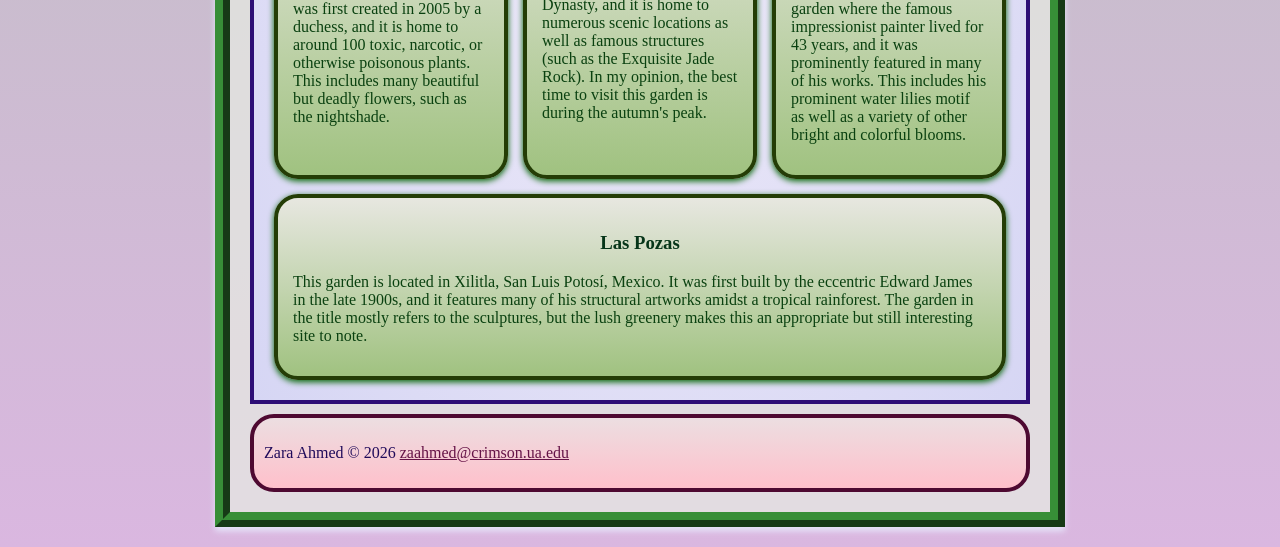
==== commit e1bf4554: "Final Project (HTML)" ====
--- a/index.html
+++ b/index.html
@@ -62,7 +62,7 @@
                 <h2>Gardens to Visit:</h2>
                 <div class="cards">
                     <article class="card">
-                        <h3>The Alnwick Posion Garden</h3>
+                        <h3>The Alnwick Poison Garden</h3>
                         <p>
                             This garden is located in Northumberland, England. 
                             It was first created in 2005 by a duchess, and it is home to around 100 toxic, narcotic, or otherwise poisonous plants. 
--- a/styles/style.css
+++ b/styles/style.css
@@ -115,11 +115,11 @@
 }
 nav a:hover {
     background-color: #f3edf0cf;
-    color: #bb2f6a;
+    color: #410920;
 }
 nav a:focus {
     background-color: #eedbe5;
-    color: #bb2f6a;
+    color: #4c0a26;
 }
 main a{
     color:#671638;
@@ -156,6 +156,13 @@
     aspect-ratio: 16/9;
     box-sizing: border-box;
 }
+span {
+    color:rgb(33, 7, 77);
+    /*
+    text-shadow: 0 0 3px rgb(226, 186, 227), 0 0 3px rgb(249, 245, 253), 0 0 3px rgb(240, 235, 245);
+    */
+    font-weight: bold;
+}
 
 /* Module 10 Responsive Styles */
 /*Image CSS edits remained in the previously defined selector above along with the iframe selector addition*/
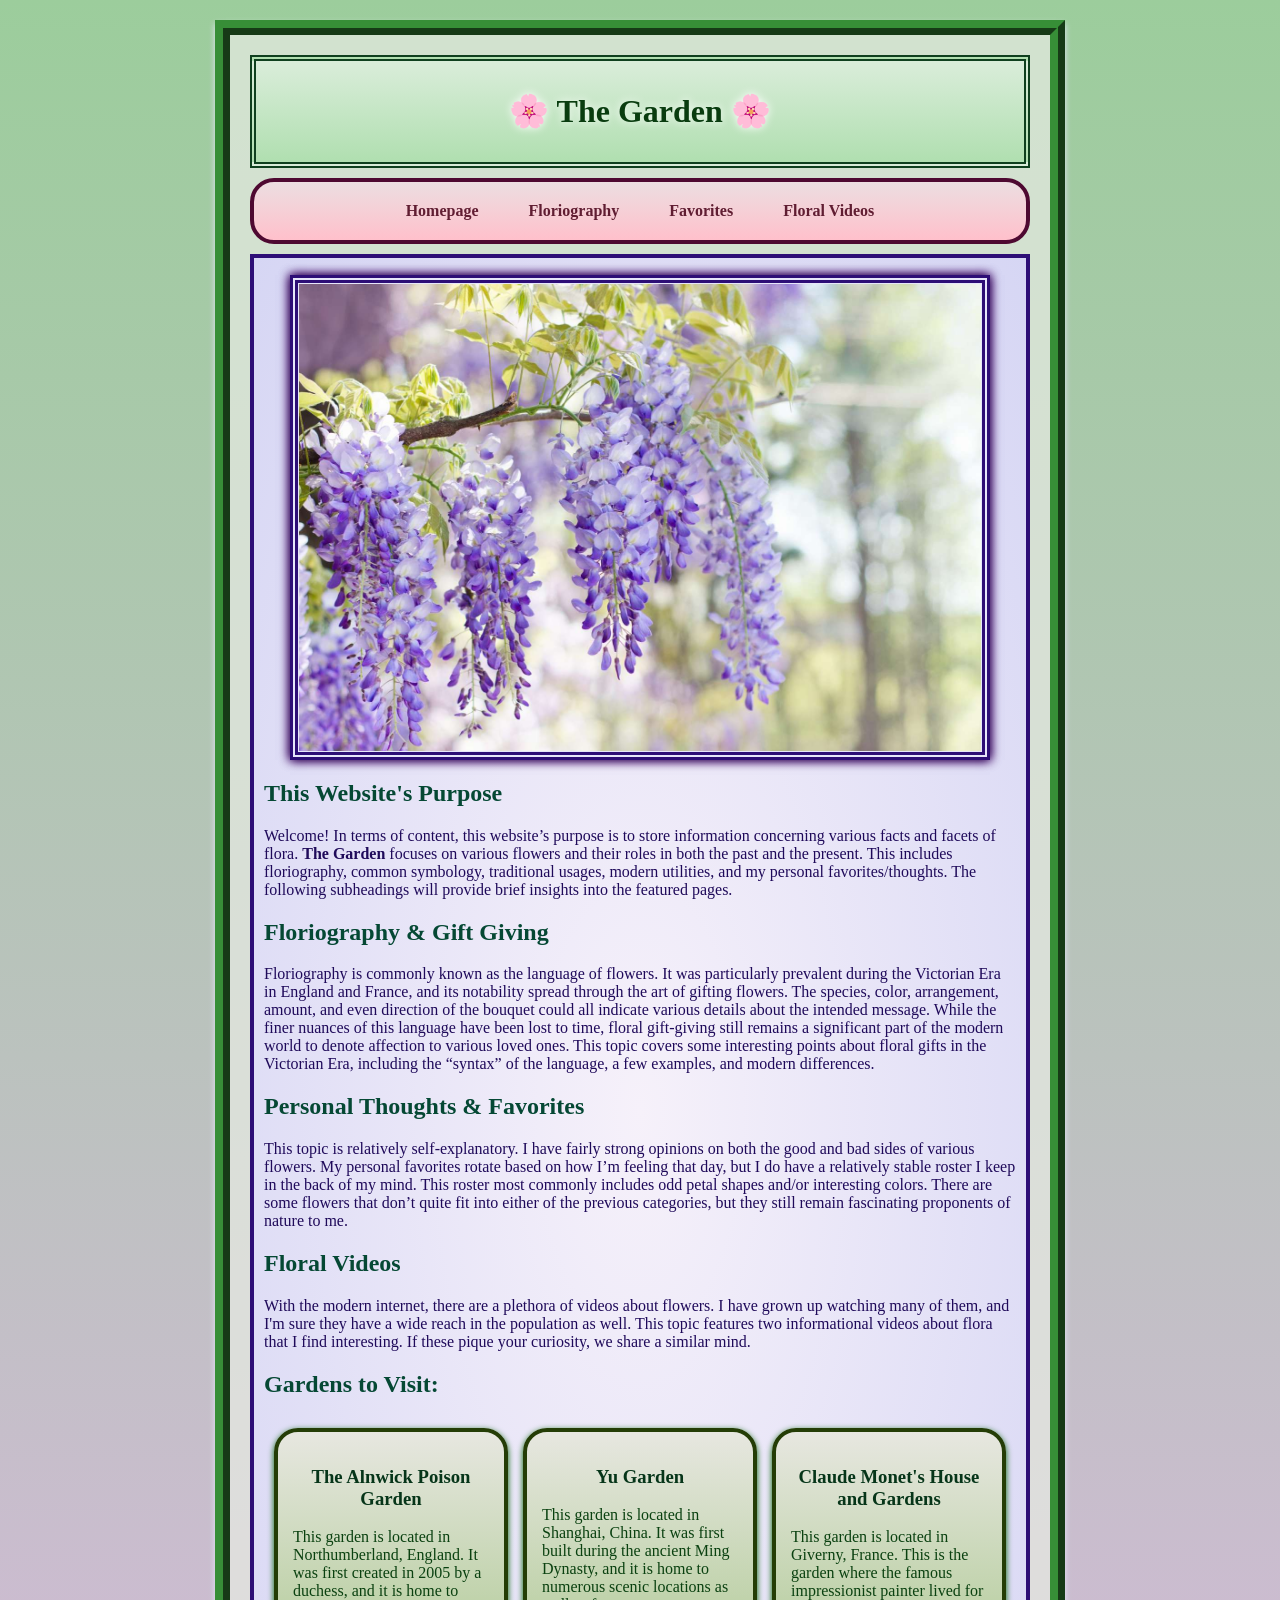
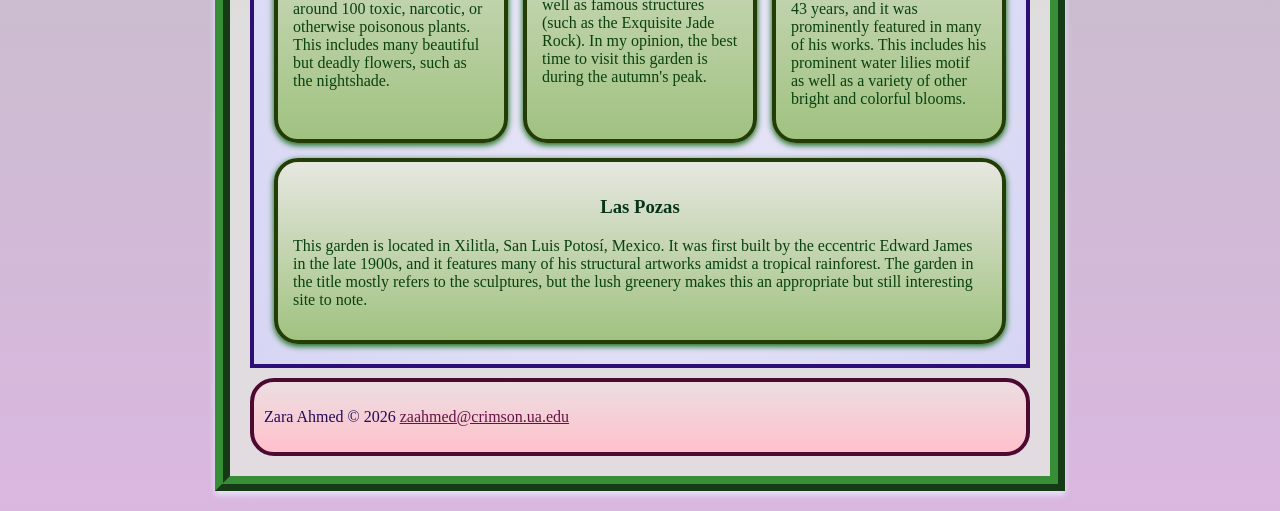
==== commit 6dcc8769: "Final Project (HTML)" ====
--- a/index.html
+++ b/index.html
@@ -33,31 +33,29 @@
                     This includes floriography, common symbology, traditional usages, modern utilities, and my personal favorites/thoughts. 
                     The following subheadings will provide brief insights into the featured pages.
                 </p>
-        <h2>Floriography & Gift Giving</h2>
+            <h2>Floriography & Gift Giving</h2>
                 <p>
                     Floriography is commonly known as the language of flowers. 
                     It was particularly prevalent during the Victorian Era in England and France, and its notability spread through the art of gifting flowers. 
                     The species, color, arrangement, amount, and even direction of the bouquet could all indicate various details about the intended message. 
                     While the finer nuances of this language have been lost to time, floral gift-giving still remains a significant part of the modern world to denote affection to various loved ones. 
-                    This section/page covers some interesting points about floral gifts in the Victorian Era, including the “syntax” of the language, a few examples, and modern differences.
-                </p>
-            <h2>Contemporary Uses</h2>
-                <p>
-                    The day-to-day uses of flowers do indeed include gift giving, as covered in the aforementioned page/section. 
-                    However, their contemporary uses include far more than just gifts. 
-                    Flora has been a part of medicine making for years, and that hasn’t entirely gone away either. 
-                    Certain cultures also have spiritualistic significance with specific species, and funeral flowers across the globe can also differ. 
-                    This section/page covers these points of interest in regards to the contemporary uses of flowers.
-                </p>
+                    This topic covers some interesting points about floral gifts in the Victorian Era, including the “syntax” of the language, a few examples, and modern differences.
+                </p>            
             <h2>Personal Thoughts & Favorites</h2>
                 <p>
-                    This section/page has a relatively self-explanatory heading. 
+                    This topic is relatively self-explanatory. 
                     I have fairly strong opinions on both the good and bad sides of various flowers. 
                     My personal favorites rotate based on how I’m feeling that day, but I do have a relatively stable roster I keep in the back of my mind. 
                     This roster most commonly includes odd petal shapes and/or interesting colors.
-                    Finally, there are some flowers that don’t quite fit into either of the previous categories, but they still remain fascinating proponents of nature to me. 
+                    There are some flowers that don’t quite fit into either of the previous categories, but they still remain fascinating proponents of nature to me. 
                 </p>
-
+            <h2>Floral Videos</h2>
+                <p>
+                    With the modern internet, there are a plethora of videos about flowers. 
+                    I have grown up watching many of them, and I'm sure they have a wide reach in the population as well. 
+                    This topic features two informational videos about flora that I find interesting. 
+                    If these pique your curiosity, we share a similar mind.
+                </p>
             <section id="gardens">
                 <h2>Gardens to Visit:</h2>
                 <div class="cards">
--- a/styles/style.css
+++ b/styles/style.css
@@ -163,6 +163,9 @@
     */
     font-weight: bold;
 }
+#Favorites li {
+    padding-bottom: 15px;
+}
 
 /* Module 10 Responsive Styles */
 /*Image CSS edits remained in the previously defined selector above along with the iframe selector addition*/
